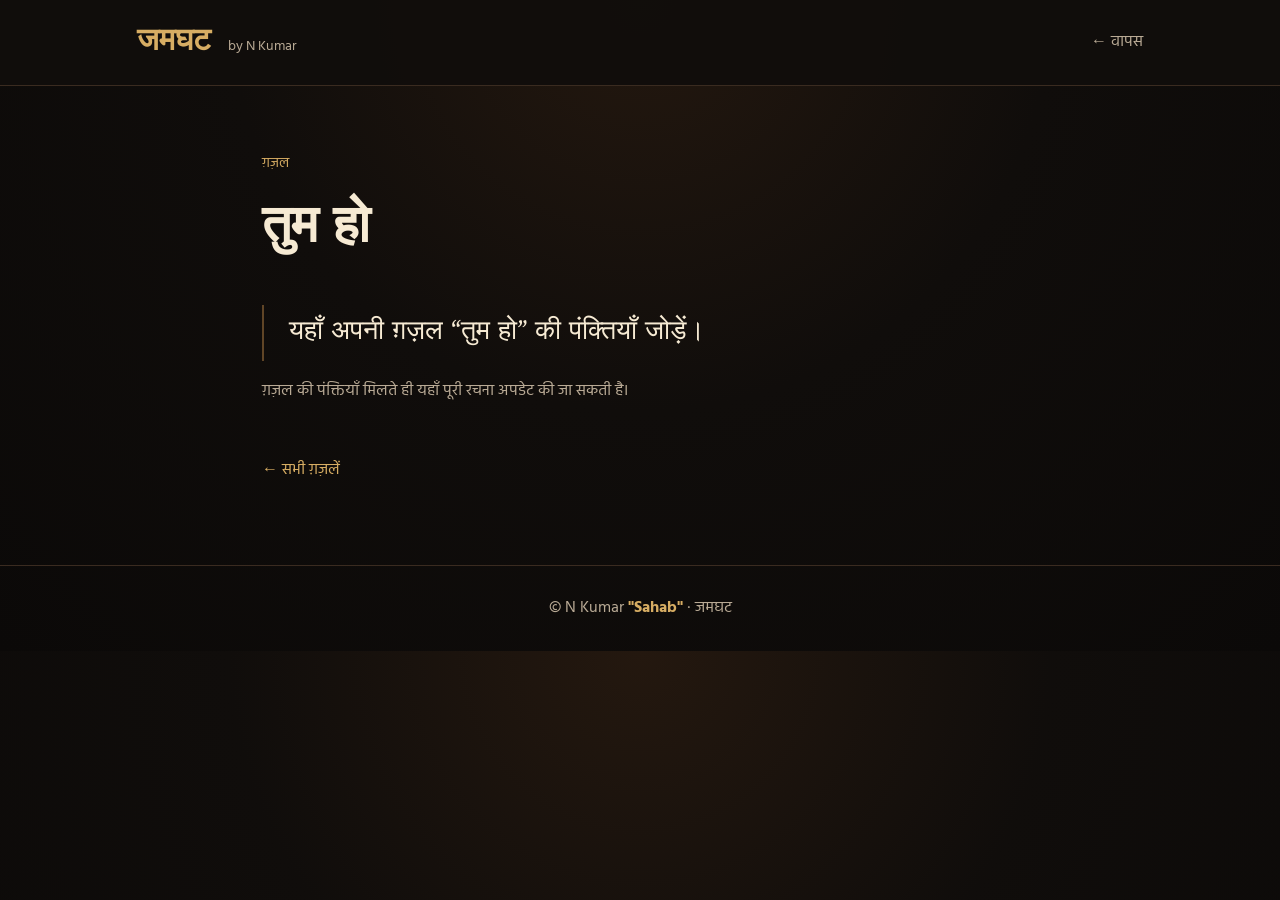
==== poem-1.html @ b127d0dc "Add files via upload" ====
<!doctype html><html lang="hi"><head><meta charset="utf-8"><meta name="viewport" content="width=device-width,initial-scale=1">
<title>तुम हो — N Kumar</title><link rel="stylesheet" href="style.css"></head>
<body><header class="nav"><div class="navin"><a class="brand" href="index.html">जमघट <small>by N Kumar</small></a><a class="links" href="index.html">← वापस</a></div></header>
<main class="poem"><div class="meta">ग़ज़ल</div><h1>तुम हो</h1><div class="text">यहाँ अपनी ग़ज़ल “तुम हो” की पंक्तियाँ जोड़ें।</div><p style="color:#b9aa95">ग़ज़ल की पंक्तियाँ मिलते ही यहाँ पूरी रचना अपडेट की जा सकती है।</p><a class="back" href="index.html">← सभी ग़ज़लें</a></main>
<footer>© N Kumar <b>"Sahab"</b> · जमघट</footer></body></html>
---- style.css ----
@import url('https://fonts.googleapis.com/css2?family=Amiri:wght@400;700&family=Hind:wght@400;500;600;700&display=swap');
:root{--bg:#100d0b;--panel:#191310;--gold:#d7ad63;--cream:#f6ead3;--muted:#b9aa95;--line:#3a2b20}
*{box-sizing:border-box}body{margin:0;background:radial-gradient(circle at top,#24180f 0,#100d0b 45%,#0b0908 100%);color:var(--cream);font-family:Hind,sans-serif;line-height:1.8}
a{color:inherit;text-decoration:none}.nav{border-bottom:1px solid var(--line);background:#100d0beF}.navin{max-width:1050px;margin:auto;padding:15px 22px;display:flex;justify-content:space-between;align-items:center}.brand{font:700 31px Amiri,serif;color:var(--gold)}.brand small{font:14px Hind;color:var(--muted);margin-left:8px}.links{color:var(--muted)}
.hero{max-width:900px;margin:auto;text-align:center;padding:80px 22px 55px}.eyebrow{letter-spacing:4px;color:var(--gold);font-size:12px}.hero h1{font:700 68px/1.05 Amiri,serif;margin:12px}.hero p{color:var(--muted);font-size:18px}
.wrap{max-width:1050px;margin:auto;padding:0 22px 70px}.section-title{font:700 40px Amiri,serif;margin-bottom:5px}.sub{color:var(--muted)}.grid{display:grid;grid-template-columns:repeat(2,1fr);gap:20px}
.card{padding:27px;border:1px solid var(--line);border-radius:18px;background:linear-gradient(145deg,#201710,#15110e);box-shadow:0 15px 35px #0004}.card span{color:var(--gold);font-size:13px}.card h2{font:700 32px Amiri,serif;margin:10px 0}.card p{color:#cfc1ad;white-space:pre-line}.card a{color:var(--gold)}
.poem{max-width:800px;margin:auto;padding:65px 22px 80px}.meta{color:var(--gold);font-size:14px}.poem h1{font:700 52px Amiri,serif;margin:8px 0 30px}.text{font:27px/2.05 Amiri,serif;white-space:pre-line;border-left:2px solid #604526;padding-left:25px}.back{color:var(--gold);display:inline-block;margin-top:35px}
footer{border-top:1px solid var(--line);text-align:center;padding:28px;color:var(--muted)}footer b{color:var(--gold)}
@media(max-width:700px){.grid{grid-template-columns:1fr}.hero h1{font-size:54px}.poem h1{font-size:42px}.text{font-size:23px}.links{font-size:13px}}
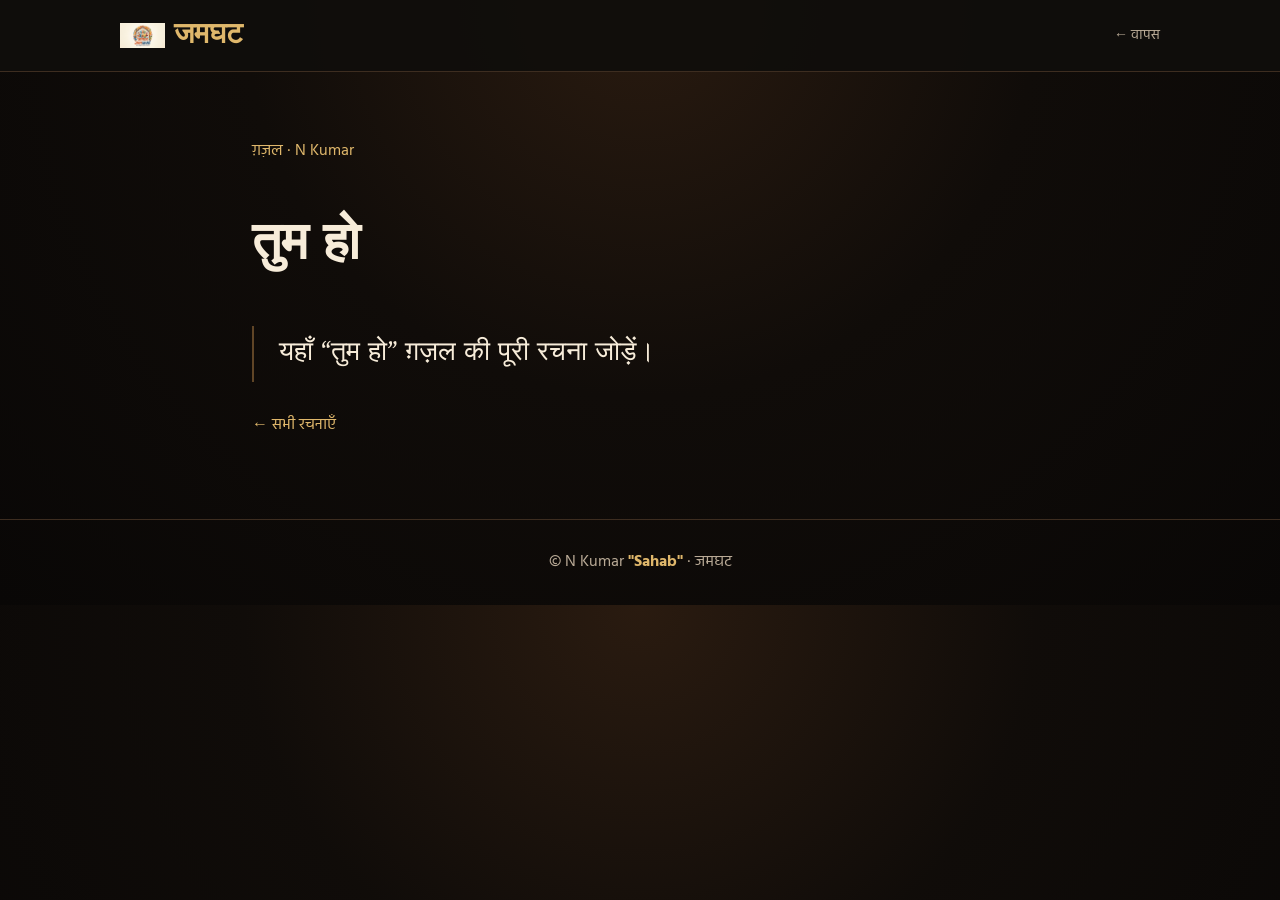
==== commit 2a02bc7f: "Add files via upload" ====
--- a/poem-1.html
+++ b/poem-1.html
@@ -1,5 +1 @@
-<!doctype html><html lang="hi"><head><meta charset="utf-8"><meta name="viewport" content="width=device-width,initial-scale=1">
-<title>तुम हो — N Kumar</title><link rel="stylesheet" href="style.css"></head>
-<body><header class="nav"><div class="navin"><a class="brand" href="index.html">जमघट <small>by N Kumar</small></a><a class="links" href="index.html">← वापस</a></div></header>
-<main class="poem"><div class="meta">ग़ज़ल</div><h1>तुम हो</h1><div class="text">यहाँ अपनी ग़ज़ल “तुम हो” की पंक्तियाँ जोड़ें।</div><p style="color:#b9aa95">ग़ज़ल की पंक्तियाँ मिलते ही यहाँ पूरी रचना अपडेट की जा सकती है।</p><a class="back" href="index.html">← सभी ग़ज़लें</a></main>
-<footer>© N Kumar <b>"Sahab"</b> · जमघट</footer></body></html>+<!doctype html><html lang="hi"><head><meta charset="utf-8"><meta name="viewport" content="width=device-width,initial-scale=1"><title>तुम हो — जमघट</title><link rel="stylesheet" href="style.css"></head><body><header class="nav"><div class="navin"><a class="brand" href="index.html"><img src="logo.png" alt="जमघट">जमघट</a><a class="links" href="index.html">← वापस</a></div></header><main class="poem"><div class="meta">ग़ज़ल · N Kumar</div><h1>तुम हो</h1><div class="text">यहाँ “तुम हो” ग़ज़ल की पूरी रचना जोड़ें।</div><br><a class="back" href="index.html">← सभी रचनाएँ</a></main><footer>© N Kumar <b>"Sahab"</b> · जमघट</footer></body></html>
--- a/style.css
+++ b/style.css
@@ -1,10 +1,9 @@
-@import url('https://fonts.googleapis.com/css2?family=Amiri:wght@400;700&family=Hind:wght@400;500;600;700&display=swap');
-:root{--bg:#100d0b;--panel:#191310;--gold:#d7ad63;--cream:#f6ead3;--muted:#b9aa95;--line:#3a2b20}
-*{box-sizing:border-box}body{margin:0;background:radial-gradient(circle at top,#24180f 0,#100d0b 45%,#0b0908 100%);color:var(--cream);font-family:Hind,sans-serif;line-height:1.8}
-a{color:inherit;text-decoration:none}.nav{border-bottom:1px solid var(--line);background:#100d0beF}.navin{max-width:1050px;margin:auto;padding:15px 22px;display:flex;justify-content:space-between;align-items:center}.brand{font:700 31px Amiri,serif;color:var(--gold)}.brand small{font:14px Hind;color:var(--muted);margin-left:8px}.links{color:var(--muted)}
-.hero{max-width:900px;margin:auto;text-align:center;padding:80px 22px 55px}.eyebrow{letter-spacing:4px;color:var(--gold);font-size:12px}.hero h1{font:700 68px/1.05 Amiri,serif;margin:12px}.hero p{color:var(--muted);font-size:18px}
-.wrap{max-width:1050px;margin:auto;padding:0 22px 70px}.section-title{font:700 40px Amiri,serif;margin-bottom:5px}.sub{color:var(--muted)}.grid{display:grid;grid-template-columns:repeat(2,1fr);gap:20px}
-.card{padding:27px;border:1px solid var(--line);border-radius:18px;background:linear-gradient(145deg,#201710,#15110e);box-shadow:0 15px 35px #0004}.card span{color:var(--gold);font-size:13px}.card h2{font:700 32px Amiri,serif;margin:10px 0}.card p{color:#cfc1ad;white-space:pre-line}.card a{color:var(--gold)}
-.poem{max-width:800px;margin:auto;padding:65px 22px 80px}.meta{color:var(--gold);font-size:14px}.poem h1{font:700 52px Amiri,serif;margin:8px 0 30px}.text{font:27px/2.05 Amiri,serif;white-space:pre-line;border-left:2px solid #604526;padding-left:25px}.back{color:var(--gold);display:inline-block;margin-top:35px}
-footer{border-top:1px solid var(--line);text-align:center;padding:28px;color:var(--muted)}footer b{color:var(--gold)}
-@media(max-width:700px){.grid{grid-template-columns:1fr}.hero h1{font-size:54px}.poem h1{font-size:42px}.text{font-size:23px}.links{font-size:13px}}
+@import url('https://fonts.googleapis.com/css2?family=Amiri:wght@400;700&family=Hind:wght@400;600;700&display=swap');
+:root{--bg:#100d0b;--gold:#dfb76b;--cream:#f7ecd9;--muted:#b9aa96;--line:#3d2d20}
+*{box-sizing:border-box}body{margin:0;background:radial-gradient(circle at top,#2a1b10,#100c09 45%,#090706);color:var(--cream);font-family:Hind,sans-serif;line-height:1.8}a{color:inherit;text-decoration:none}
+.nav{position:sticky;top:0;z-index:5;background:#100d0bec;border-bottom:1px solid var(--line)}.navin{max-width:1080px;margin:auto;padding:10px 20px;display:flex;align-items:center;justify-content:space-between}.brand{display:flex;align-items:center;gap:9px;color:var(--gold);font:700 29px Amiri}.brand img{width:45px;height:45px;object-fit:contain}.links{display:flex;gap:18px;color:var(--muted);font-size:14px}
+.hero{max-width:1080px;margin:auto;padding:55px 22px 70px;display:grid;grid-template-columns:280px 1fr;gap:45px;align-items:center}.hero-logo{width:100%;border-radius:20px;filter:drop-shadow(0 18px 25px #0008)}.eyebrow{letter-spacing:4px;color:var(--gold);font-size:12px}.hero h1,.title{font-family:Amiri;font-weight:700}.hero h1{font-size:62px;line-height:1.05;margin:12px 0}.hero h1 em{color:var(--gold);font-style:normal}.hero p{color:var(--muted);font-size:18px}.btn,.socials a{display:inline-block;border:1px solid var(--gold);border-radius:28px;padding:9px 18px;color:var(--gold);margin-top:10px}
+.wrap{max-width:1080px;margin:auto;padding:0 22px 75px}.title{font-size:38px;margin:0}.sub{color:var(--muted)}.grid{display:grid;grid-template-columns:repeat(2,1fr);gap:20px}.card,.about,.submit,.contact{background:linear-gradient(145deg,#211710,#15100d);border:1px solid var(--line);border-radius:18px;padding:25px}.card span{color:var(--gold);font-size:13px}.card h2{font:700 31px Amiri;margin:8px 0}.card p{color:#d0c2ae;white-space:pre-line}.read{color:var(--gold);font-weight:600}.about,.submit,.contact{margin-top:30px}.about p,.contact p{color:#cbbda9}.socials{display:flex;flex-wrap:wrap;gap:10px}
+.formgrid{display:grid;grid-template-columns:1fr 1fr;gap:14px}.field{display:flex;flex-direction:column;gap:5px}.full{grid-column:1/-1}.field label{color:#cbbda9;font-size:14px}.field input,.field textarea{background:#0f0c0a;color:var(--cream);border:1px solid #4a3625;border-radius:10px;padding:11px;font:16px Hind}.field textarea{min-height:170px}.send{margin-top:15px;border:0;border-radius:25px;padding:11px 20px;background:var(--gold);color:#17100b;font:600 16px Hind}.hint{color:#998a77;font-size:13px}
+.poem{max-width:820px;margin:auto;padding:65px 22px 80px}.meta{color:var(--gold)}.poem h1{font:700 52px Amiri}.text{font:27px/2.05 Amiri;white-space:pre-line;border-left:2px solid #604526;padding-left:25px}.back{color:var(--gold)}footer{text-align:center;border-top:1px solid var(--line);padding:28px;color:var(--muted)}footer b{color:var(--gold)}
+@media(max-width:760px){.hero{grid-template-columns:1fr;text-align:center}.hero-logo{width:210px;margin:auto}.hero h1{font-size:52px}.grid,.formgrid{grid-template-columns:1fr}.full{grid-column:auto}.links{gap:8px;font-size:12px}.poem h1{font-size:42px}.text{font-size:23px}}
